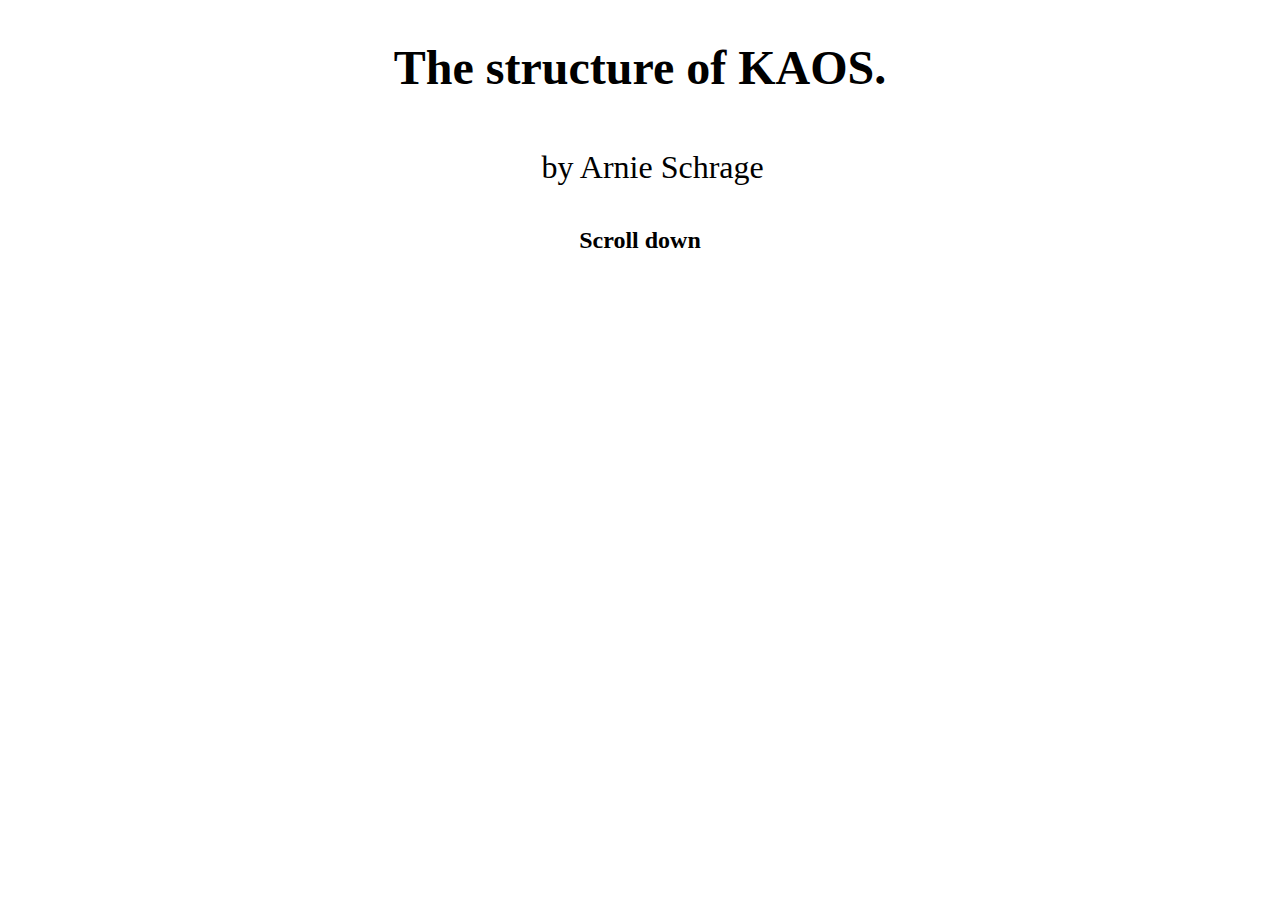
==== opdracht2/index.html @ d6445146 "Update opdracht 2" ====
<!DOCTYPE html>
<html lang="en">
  <head>
    <meta charset="UTF-8" />
    <meta name="viewport" content="width=device-width, initial-scale=1.0" />
    <link rel="stylesheet" href="css/style.css" />

    <title>Document</title>
  </head>

  <body class="scrollArea">
    <header class="top-title">
      <h1 class="title">The structure of <strong>KAOS.</strong></h1>
      <h1 class="sub">by Arnie Schrage</h1>
      <h2 class="scrollbtn">Scroll down</h2>
    </header>
    <!--     <main>
      <div class="controls">
        <div class="up">
          <img class="arrow-up" src="icons/arrow.png" alt="arrow" />
        </div>
        <div class="down">
          <img class="arrow-up" src="icons/arrow.png" alt="arrow" />
        </div>
      </div>
      <section class="portfolio-grid">
        <div class="p-item"></div>
        <div class="p-item"></div>
        <div class="p-item"></div>
        <div class="p-item"></div>
        <div class="p-item"></div>
        <div class="p-item" id="listItem"></div>
      </section>
    </main> -->
  </body>
  <script src="js/script.js"></script>
</html>
---- opdracht2/css/style.css ----
.smooth-up {
  -webkit-transition: -webkit-transform 1.8s ease-in-out;
  transition: -webkit-transform 1.8s ease-in-out;
  transition: transform 1.8s ease-in-out;
  transition: transform 1.8s ease-in-out, -webkit-transform 1.8s ease-in-out;
  -webkit-transform: translate3d(0, -100vh, 0);
          transform: translate3d(0, -100vh, 0);
}

.smooth-down {
  -webkit-transition: -webkit-transform 1.8s ease-in-out;
  transition: -webkit-transform 1.8s ease-in-out;
  transition: transform 1.8s ease-in-out;
  transition: transform 1.8s ease-in-out, -webkit-transform 1.8s ease-in-out;
  -webkit-transform: translate3d(0, 200vh, 0);
          transform: translate3d(0, 200vh, 0);
}

.up,
.down {
  width: 50px;
  height: 50px;
  background-color: #7a7a7a;
  padding: 5px;
  margin: 5px;
  border-radius: 5px;
  position: absolute;
}

.up {
  bottom: 65px;
  right: 0;
}

.down {
  -webkit-transform: scaleY(-1);
          transform: scaleY(-1);
  bottom: 0px;
  right: 0;
}

.controls {
  display: none;
}

img {
  -o-object-fit: contain;
     object-fit: contain;
  width: 50%;
  height: 50%;
  margin: auto;
  padding: 25%;
}

.top-title {
  font-family: palatino;
  display: -webkit-box;
  display: -ms-flexbox;
  display: flex;
  -ms-flex-wrap: nowrap;
      flex-wrap: nowrap;
  -webkit-box-orient: vertical;
  -webkit-box-direction: normal;
      -ms-flex-direction: column;
          flex-direction: column;
  -webkit-box-pack: center;
      -ms-flex-pack: center;
          justify-content: center;
  -webkit-box-align: center;
      -ms-flex-align: center;
          align-items: center;
  margin: 0 auto;
}

.title {
  font-size: 3rem;
}

.scrollArea {
  height: 100%;
  /*overflow: hidden;*/
}

.sub {
  font-weight: 100;
  padding-left: 2%;
}

.p-item {
  width: 30%;
  height: 300px;
  margin-bottom: 10px;
  background-color: gray;
}

.portfolio-grid {
  display: -webkit-box;
  display: -ms-flexbox;
  display: flex;
  -ms-flex-wrap: wrap;
      flex-wrap: wrap;
  -webkit-box-pack: space-evenly;
      -ms-flex-pack: space-evenly;
          justify-content: space-evenly;
}

.scrollbtn {
  -webkit-animation: shake-vertical 2.8s cubic-bezier(0.455, 0.03, 0.515, 0.955) infinite both;
  animation: shake-vertical 4.8s cubic-bezier(0.455, 0.03, 0.515, 0.955) infinite both;
}

.scrollbtn:hover {
  cursor: pointer;
}

/* ----------------------------------------------
 * Generated by Animista on 2020-3-11 21:24:16
 * Licensed under FreeBSD License.
 * See http://animista.net/license for more info. 
 * w: http://animista.net, t: @cssanimista
 * ---------------------------------------------- */
@-webkit-keyframes shake-vertical {
  0%,
  100% {
    -webkit-transform: translateY(0);
    transform: translateY(0);
  }
  10%,
  30%,
  50%,
  70% {
    -webkit-transform: translateY(-8px);
    transform: translateY(-8px);
  }
  20%,
  40%,
  60% {
    -webkit-transform: translateY(8px);
    transform: translateY(8px);
  }
  80% {
    -webkit-transform: translateY(6.4px);
    transform: translateY(6.4px);
  }
  90% {
    -webkit-transform: translateY(-6.4px);
    transform: translateY(-6.4px);
  }
}

@keyframes shake-vertical {
  0%,
  100% {
    -webkit-transform: translateY(0);
    transform: translateY(0);
  }
  10%,
  30%,
  50%,
  70% {
    -webkit-transform: translateY(-8px);
    transform: translateY(-8px);
  }
  20%,
  40%,
  60% {
    -webkit-transform: translateY(8px);
    transform: translateY(8px);
  }
  80% {
    -webkit-transform: translateY(6.4px);
    transform: translateY(6.4px);
  }
  90% {
    -webkit-transform: translateY(-6.4px);
    transform: translateY(-6.4px);
  }
}
/*# sourceMappingURL=style.css.map */
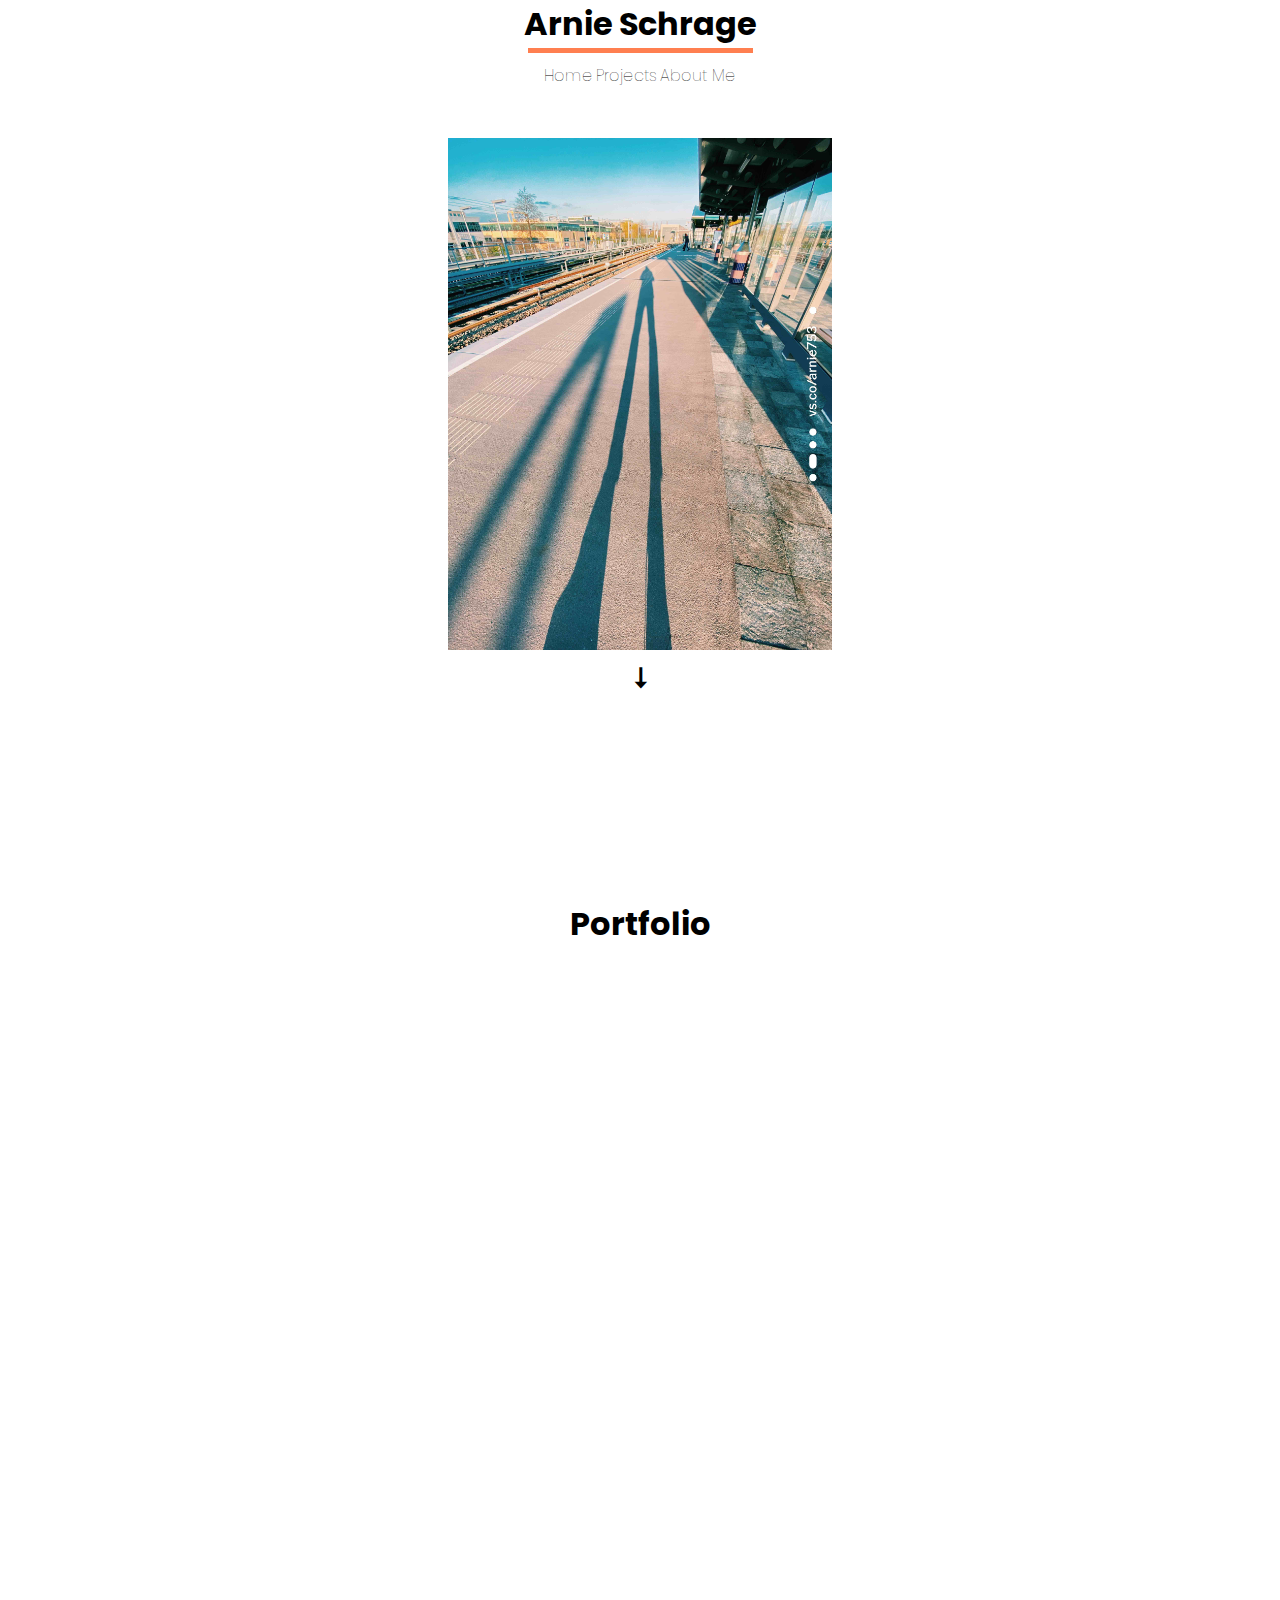
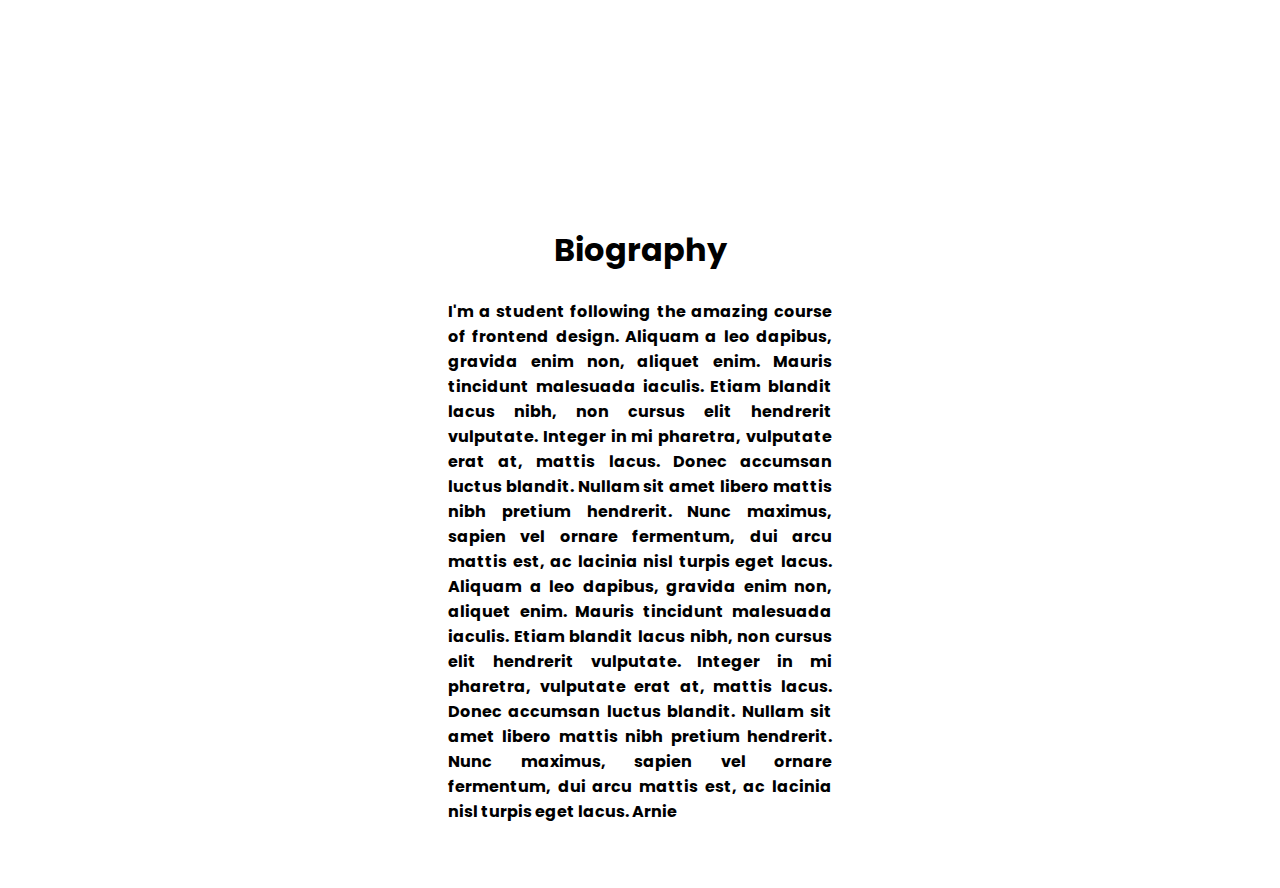
==== commit 5977ea98: "Opdracht 2 voltooid" ====
--- a/opdracht2/index.html
+++ b/opdracht2/index.html
@@ -3,35 +3,53 @@
   <head>
     <meta charset="UTF-8" />
     <meta name="viewport" content="width=device-width, initial-scale=1.0" />
+    <title>Arnie Schrage</title>
     <link rel="stylesheet" href="css/style.css" />
-
-    <title>Document</title>
+    <link
+      href="https://fonts.googleapis.com/css?family=Poppins&display=swap"
+      rel="stylesheet"
+    />
   </head>
 
-  <body class="scrollArea">
-    <header class="top-title">
-      <h1 class="title">The structure of <strong>KAOS.</strong></h1>
-      <h1 class="sub">by Arnie Schrage</h1>
-      <h2 class="scrollbtn">Scroll down</h2>
+  <body class="body-fixed">
+    <div class="frontpage">
+    <header>
+      <h1>Arnie Schrage</h1>
     </header>
-    <!--     <main>
-      <div class="controls">
-        <div class="up">
-          <img class="arrow-up" src="icons/arrow.png" alt="arrow" />
-        </div>
-        <div class="down">
-          <img class="arrow-up" src="icons/arrow.png" alt="arrow" />
-        </div>
+    <div class="separator"></div>
+    <nav>
+      <ul>
+        <li><a href="#1">Home</a></li>
+        <li><a href="#2">Projects</a></li>
+        <li><a href="#3">About Me</a></li>
+      </ul>
+    </nav>
+    <main>
+      <div class="imagecontainer">
+        <img
+          src="img/front-image.jpg"
+          alt="frontpage-image"
+          class="frontpage-image"
+        />
       </div>
-      <section class="portfolio-grid">
-        <div class="p-item"></div>
-        <div class="p-item"></div>
-        <div class="p-item"></div>
-        <div class="p-item"></div>
-        <div class="p-item"></div>
-        <div class="p-item" id="listItem"></div>
-      </section>
-    </main> -->
+    </main>
+    <div class="flexcontainer"><a href="#portfolio" class="more">⭣</a></div>
+  </div>
+   <div class="portfolio-section">
+    <h1 class="section-title">Portfolio</h1></a>
+    <section class="portfolio" id="portfolio">
+      <div class="portfolio-item okbye p1"></div>
+      <div class="portfolio-item okbye p2"></div>
+      <div class="portfolio-item okbye p3"></div>
+      <div class="portfolio-item okbye p4"></div>
+      <div class="portfolio-item okbye p5"></div>
+      <div class="portfolio-item okbye p6"></div>
+    </section>
+  </div>
+  <section class="bio">
+    <h1 class="bio-title">Biography</h1>
+    <p class="bio-text">I'm a student following the amazing course of frontend design. Aliquam a leo dapibus, gravida enim non, aliquet enim. Mauris tincidunt malesuada iaculis. Etiam blandit lacus nibh, non cursus elit hendrerit vulputate. Integer in mi pharetra, vulputate erat at, mattis lacus. Donec accumsan luctus blandit. Nullam sit amet libero mattis nibh pretium hendrerit. Nunc maximus, sapien vel ornare fermentum, dui arcu mattis est, ac lacinia nisl turpis eget lacus. Aliquam a leo dapibus, gravida enim non, aliquet enim. Mauris tincidunt malesuada iaculis. Etiam blandit lacus nibh, non cursus elit hendrerit vulputate. Integer in mi pharetra, vulputate erat at, mattis lacus. Donec accumsan luctus blandit. Nullam sit amet libero mattis nibh pretium hendrerit. Nunc maximus, sapien vel ornare fermentum, dui arcu mattis est, ac lacinia nisl turpis eget lacus. Arnie</p>
+  </section>
   </body>
   <script src="js/script.js"></script>
 </html>
--- a/opdracht2/css/style.css
+++ b/opdracht2/css/style.css
@@ -1,179 +1,221 @@
-.smooth-up {
-  -webkit-transition: -webkit-transform 1.8s ease-in-out;
-  transition: -webkit-transform 1.8s ease-in-out;
-  transition: transform 1.8s ease-in-out;
-  transition: transform 1.8s ease-in-out, -webkit-transform 1.8s ease-in-out;
-  -webkit-transform: translate3d(0, -100vh, 0);
-          transform: translate3d(0, -100vh, 0);
-}
-
-.smooth-down {
-  -webkit-transition: -webkit-transform 1.8s ease-in-out;
-  transition: -webkit-transform 1.8s ease-in-out;
-  transition: transform 1.8s ease-in-out;
-  transition: transform 1.8s ease-in-out, -webkit-transform 1.8s ease-in-out;
-  -webkit-transform: translate3d(0, 200vh, 0);
-          transform: translate3d(0, 200vh, 0);
-}
-
-.up,
-.down {
-  width: 50px;
-  height: 50px;
-  background-color: #7a7a7a;
-  padding: 5px;
-  margin: 5px;
-  border-radius: 5px;
-  position: absolute;
-}
-
-.up {
-  bottom: 65px;
-  right: 0;
-}
-
-.down {
-  -webkit-transform: scaleY(-1);
-          transform: scaleY(-1);
-  bottom: 0px;
-  right: 0;
-}
-
-.controls {
-  display: none;
-}
-
-img {
+* {
+  margin: 0;
+  padding: 0;
+  font-family: Poppins;
+  font-weight: bold;
+}
+
+html {
+  scroll-behavior: smooth;
+}
+
+.body-fixed {
+  height: 100%;
+  background-color: white;
+}
+
+.content-container {
+  width: 90vw;
+  margin: 0 auto;
+  display: -webkit-box;
+  display: -ms-flexbox;
+  display: flex;
+  -webkit-box-pack: center;
+      -ms-flex-pack: center;
+          justify-content: center;
+}
+
+header {
+  display: -webkit-box;
+  display: -ms-flexbox;
+  display: flex;
+  -webkit-box-pack: center;
+      -ms-flex-pack: center;
+          justify-content: center;
+}
+
+nav {
+  display: -webkit-box;
+  display: -ms-flexbox;
+  display: flex;
+  -webkit-box-pack: center;
+      -ms-flex-pack: center;
+          justify-content: center;
+  margin-top: 10px;
+}
+
+nav ul {
+  list-style-type: none;
+}
+
+nav ul li {
+  display: inline;
+}
+
+a {
+  text-decoration: none;
+  color: black;
+  font-weight: 100;
+}
+
+.separator {
+  width: 225px;
+  height: 5px;
+  background-color: coral;
+  margin: 0 auto;
+}
+
+main {
+  display: -webkit-box;
+  display: -ms-flexbox;
+  display: flex;
+  -webkit-box-pack: center;
+      -ms-flex-pack: center;
+          justify-content: center;
+}
+
+.imagecontainer {
   -o-object-fit: contain;
      object-fit: contain;
-  width: 50%;
-  height: 50%;
-  margin: auto;
-  padding: 25%;
-}
-
-.top-title {
-  font-family: palatino;
-  display: -webkit-box;
-  display: -ms-flexbox;
-  display: flex;
-  -ms-flex-wrap: nowrap;
-      flex-wrap: nowrap;
-  -webkit-box-orient: vertical;
-  -webkit-box-direction: normal;
-      -ms-flex-direction: column;
-          flex-direction: column;
-  -webkit-box-pack: center;
-      -ms-flex-pack: center;
-          justify-content: center;
+  margin-top: 50px;
+}
+
+.frontpage-image {
+  max-width: 30vw;
+  max-height: 80vh;
+}
+
+.more {
+  font-size: 28px;
+  font-weight: bold;
+}
+
+.portfolio {
+  display: -webkit-box;
+  display: -ms-flexbox;
+  display: flex;
   -webkit-box-align: center;
       -ms-flex-align: center;
           align-items: center;
-  margin: 0 auto;
-}
-
-.title {
-  font-size: 3rem;
-}
-
-.scrollArea {
-  height: 100%;
-  /*overflow: hidden;*/
-}
-
-.sub {
-  font-weight: 100;
-  padding-left: 2%;
-}
-
-.p-item {
-  width: 30%;
-  height: 300px;
-  margin-bottom: 10px;
-  background-color: gray;
-}
-
-.portfolio-grid {
-  display: -webkit-box;
-  display: -ms-flexbox;
-  display: flex;
+  -ms-flex-line-pack: space-evenly;
+      align-content: space-evenly;
   -ms-flex-wrap: wrap;
       flex-wrap: wrap;
-  -webkit-box-pack: space-evenly;
-      -ms-flex-pack: space-evenly;
-          justify-content: space-evenly;
-}
-
-.scrollbtn {
-  -webkit-animation: shake-vertical 2.8s cubic-bezier(0.455, 0.03, 0.515, 0.955) infinite both;
-  animation: shake-vertical 4.8s cubic-bezier(0.455, 0.03, 0.515, 0.955) infinite both;
-}
-
-.scrollbtn:hover {
-  cursor: pointer;
-}
-
-/* ----------------------------------------------
- * Generated by Animista on 2020-3-11 21:24:16
- * Licensed under FreeBSD License.
- * See http://animista.net/license for more info. 
- * w: http://animista.net, t: @cssanimista
- * ---------------------------------------------- */
-@-webkit-keyframes shake-vertical {
-  0%,
-  100% {
-    -webkit-transform: translateY(0);
-    transform: translateY(0);
-  }
-  10%,
-  30%,
-  50%,
-  70% {
-    -webkit-transform: translateY(-8px);
-    transform: translateY(-8px);
-  }
-  20%,
-  40%,
-  60% {
-    -webkit-transform: translateY(8px);
-    transform: translateY(8px);
-  }
-  80% {
-    -webkit-transform: translateY(6.4px);
-    transform: translateY(6.4px);
-  }
-  90% {
-    -webkit-transform: translateY(-6.4px);
-    transform: translateY(-6.4px);
-  }
-}
-
-@keyframes shake-vertical {
-  0%,
-  100% {
-    -webkit-transform: translateY(0);
-    transform: translateY(0);
-  }
-  10%,
-  30%,
-  50%,
-  70% {
-    -webkit-transform: translateY(-8px);
-    transform: translateY(-8px);
-  }
-  20%,
-  40%,
-  60% {
-    -webkit-transform: translateY(8px);
-    transform: translateY(8px);
-  }
-  80% {
-    -webkit-transform: translateY(6.4px);
-    transform: translateY(6.4px);
-  }
-  90% {
-    -webkit-transform: translateY(-6.4px);
-    transform: translateY(-6.4px);
-  }
+  -webkit-box-pack: center;
+      -ms-flex-pack: center;
+          justify-content: center;
+  height: 90vh;
+}
+
+.portfolio-section {
+  height: 100vh;
+}
+
+.portfolio-item {
+  background-color: orangered;
+  height: 20rem;
+  width: 30%;
+  min-width: 300px;
+  margin: 1%;
+  -webkit-transform: scale(1);
+          transform: scale(1);
+  -webkit-transition: 0.5s ease-out;
+  transition: 0.5s ease-out;
+}
+
+.portfolio-item:hover {
+  -webkit-transform: scale(1.1);
+          transform: scale(1.1);
+  -webkit-transition: 0.5s ease-in;
+  transition: 0.5s ease-in;
+}
+
+.section-title {
+  display: -webkit-box;
+  display: -ms-flexbox;
+  display: flex;
+  -webkit-box-pack: center;
+      -ms-flex-pack: center;
+          justify-content: center;
+}
+
+.flexcontainer {
+  display: -webkit-box;
+  display: -ms-flexbox;
+  display: flex;
+  -webkit-box-pack: center;
+      -ms-flex-pack: center;
+          justify-content: center;
+}
+
+.frontpage {
+  height: 100vh;
+}
+
+.appear {
+  -webkit-transition: ease-in 2s;
+  transition: ease-in 2s;
+  -webkit-transform: scale(1);
+  transform: scale(1);
+}
+
+.okbye {
+  -webkit-transition: ease-in-out 2s;
+  transition: ease-in-out 2s;
+  -webkit-transform: scale(0);
+  transform: scale(0);
+}
+
+.p1 {
+  background-image: url(../img/1.jpeg);
+  background-size: cover;
+}
+
+.p2 {
+  background-image: url(../img/2.jpeg);
+  background-size: cover;
+}
+
+.p3 {
+  background-image: url(../img/3.jpeg);
+  background-size: cover;
+}
+
+.p4 {
+  background-image: url(../img/4.jpeg);
+  background-size: cover;
+}
+
+.p5 {
+  background-image: url(../img/5.jpeg);
+  background-size: cover;
+}
+
+.p6 {
+  background-image: url(../img/6.jpeg);
+  background-size: cover;
+}
+
+.bio {
+  display: -webkit-box;
+  display: -ms-flexbox;
+  display: flex;
+  -ms-flex-wrap: wrap;
+      flex-wrap: wrap;
+  -webkit-box-pack: center;
+      -ms-flex-pack: center;
+          justify-content: center;
+  margin-bottom: 5%;
+}
+
+.bio-title {
+  width: 100%;
+  text-align: center;
+  margin: 2%;
+}
+
+.bio-text {
+  width: 30%;
+  text-align: justify;
 }
 /*# sourceMappingURL=style.css.map */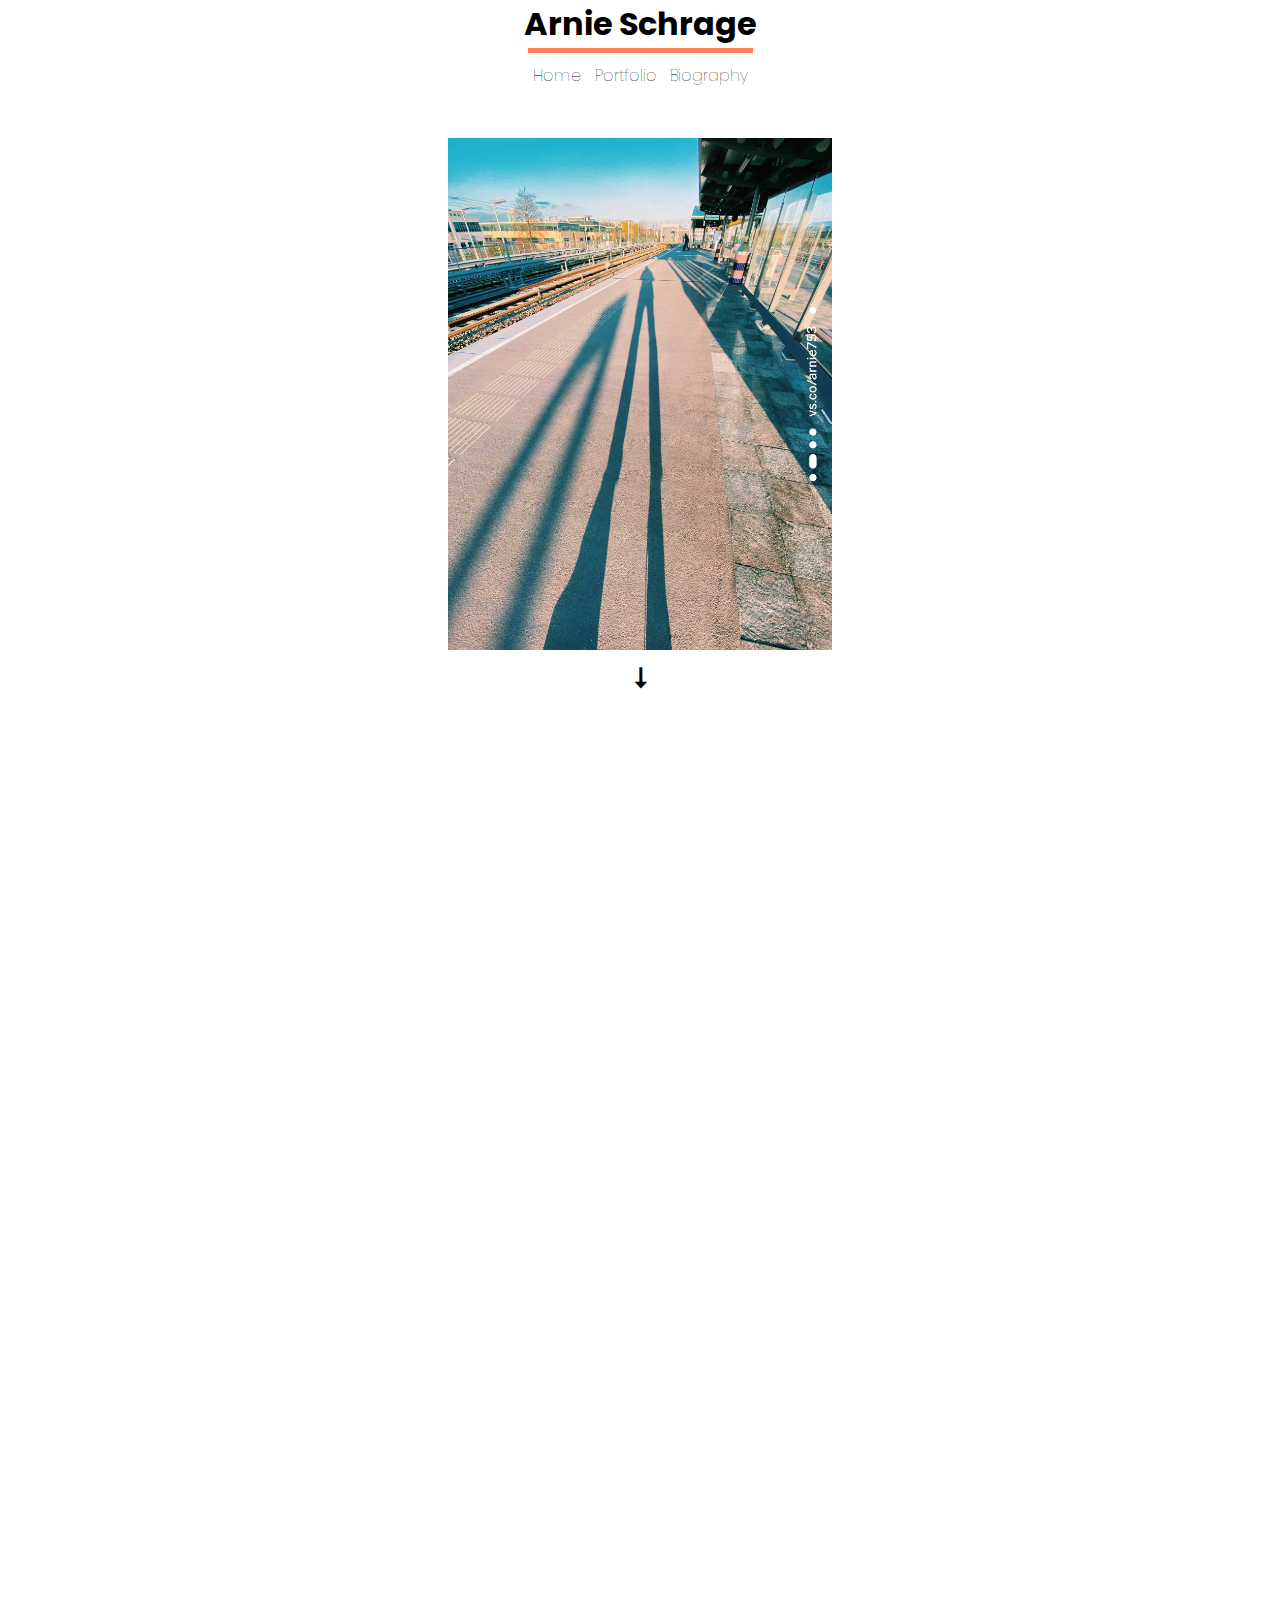
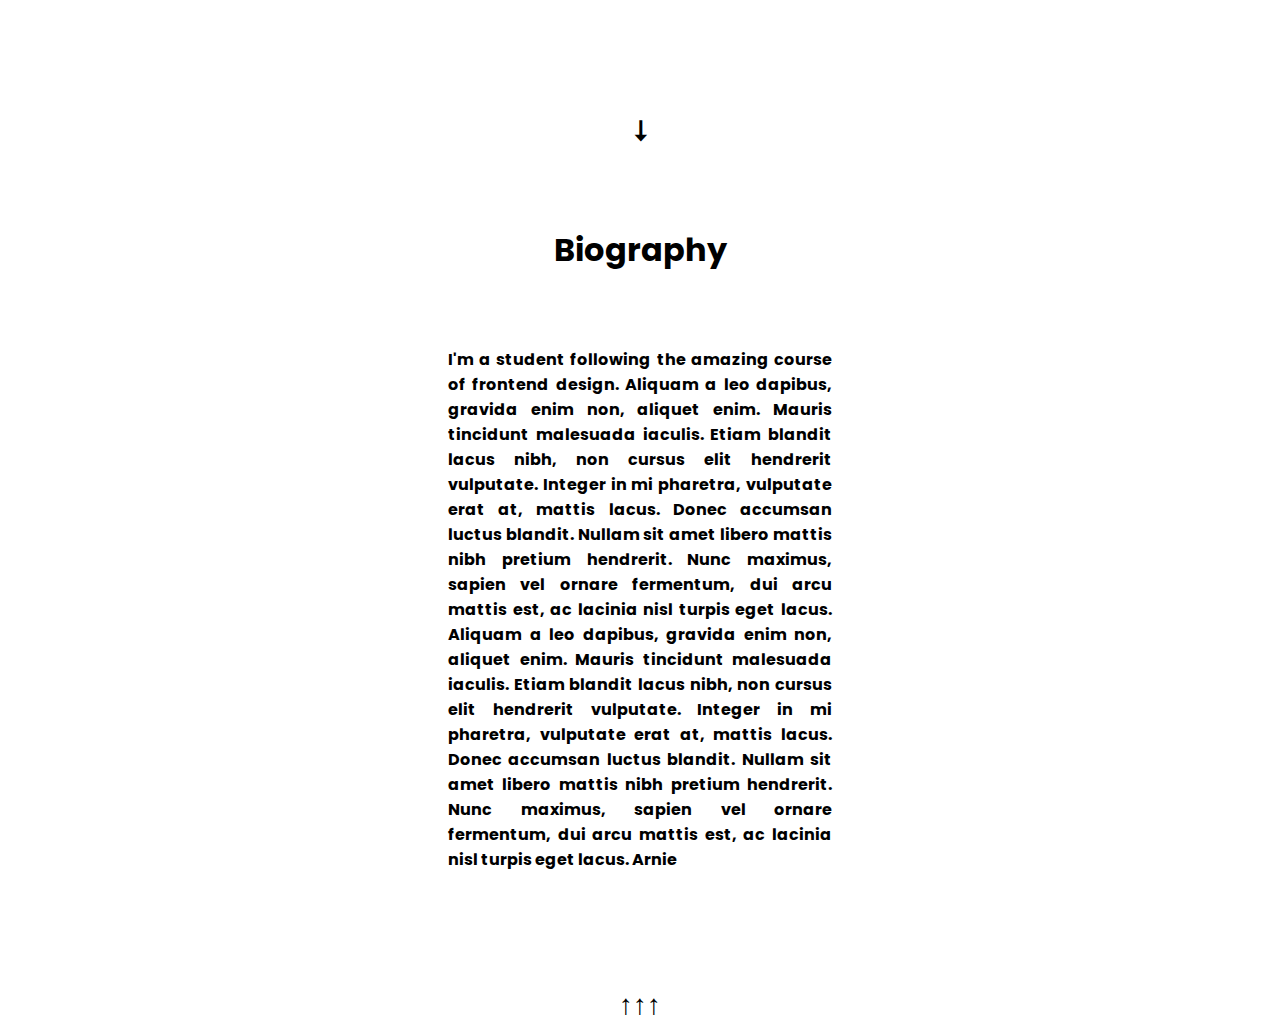
==== commit 066e8b1c: "uupdate" ====
--- a/opdracht2/index.html
+++ b/opdracht2/index.html
@@ -14,14 +14,14 @@
   <body class="body-fixed">
     <div class="frontpage">
     <header>
-      <h1>Arnie Schrage</h1>
+      <h1 id="home">Arnie Schrage</h1>
     </header>
     <div class="separator"></div>
     <nav>
       <ul>
-        <li><a href="#1">Home</a></li>
-        <li><a href="#2">Projects</a></li>
-        <li><a href="#3">About Me</a></li>
+        <li><a href="#home">Home</a></li>
+        <li><a href="#portfolio">Portfolio</a></li>
+        <li><a href="#biography">Biography</a></li>
       </ul>
     </nav>
     <main>
@@ -30,13 +30,14 @@
           src="img/front-image.jpg"
           alt="frontpage-image"
           class="frontpage-image"
+          
         />
       </div>
     </main>
     <div class="flexcontainer"><a href="#portfolio" class="more">⭣</a></div>
   </div>
    <div class="portfolio-section">
-    <h1 class="section-title">Portfolio</h1></a>
+    <h1 class="section-title"></h1></a>
     <section class="portfolio" id="portfolio">
       <div class="portfolio-item okbye p1"></div>
       <div class="portfolio-item okbye p2"></div>
@@ -45,11 +46,13 @@
       <div class="portfolio-item okbye p5"></div>
       <div class="portfolio-item okbye p6"></div>
     </section>
+    <div class="flexcontainer"><a href="#bio" class="more">⭣</a></div>
   </div>
-  <section class="bio">
+  <section id="bio"class="bio">
     <h1 class="bio-title">Biography</h1>
     <p class="bio-text">I'm a student following the amazing course of frontend design. Aliquam a leo dapibus, gravida enim non, aliquet enim. Mauris tincidunt malesuada iaculis. Etiam blandit lacus nibh, non cursus elit hendrerit vulputate. Integer in mi pharetra, vulputate erat at, mattis lacus. Donec accumsan luctus blandit. Nullam sit amet libero mattis nibh pretium hendrerit. Nunc maximus, sapien vel ornare fermentum, dui arcu mattis est, ac lacinia nisl turpis eget lacus. Aliquam a leo dapibus, gravida enim non, aliquet enim. Mauris tincidunt malesuada iaculis. Etiam blandit lacus nibh, non cursus elit hendrerit vulputate. Integer in mi pharetra, vulputate erat at, mattis lacus. Donec accumsan luctus blandit. Nullam sit amet libero mattis nibh pretium hendrerit. Nunc maximus, sapien vel ornare fermentum, dui arcu mattis est, ac lacinia nisl turpis eget lacus. Arnie</p>
   </section>
+  <div class="flexcontainer"><a href="#home" class="more">↑↑↑</a></div>
   </body>
   <script src="js/script.js"></script>
 </html>
--- a/opdracht2/css/style.css
+++ b/opdracht2/css/style.css
@@ -50,6 +50,7 @@
 
 nav ul li {
   display: inline;
+  margin: 5px;
 }
 
 a {
@@ -88,6 +89,7 @@
 .more {
   font-size: 28px;
   font-weight: bold;
+  margin: 0 auto;
 }
 
 .portfolio {
@@ -153,8 +155,8 @@
 }
 
 .appear {
-  -webkit-transition: ease-in 2s;
-  transition: ease-in 2s;
+  -webkit-transition: ease-in 0.5s;
+  transition: ease-in 0.5s;
   -webkit-transform: scale(1);
   transform: scale(1);
 }
@@ -206,6 +208,7 @@
       -ms-flex-pack: center;
           justify-content: center;
   margin-bottom: 5%;
+  height: 80vh;
 }
 
 .bio-title {
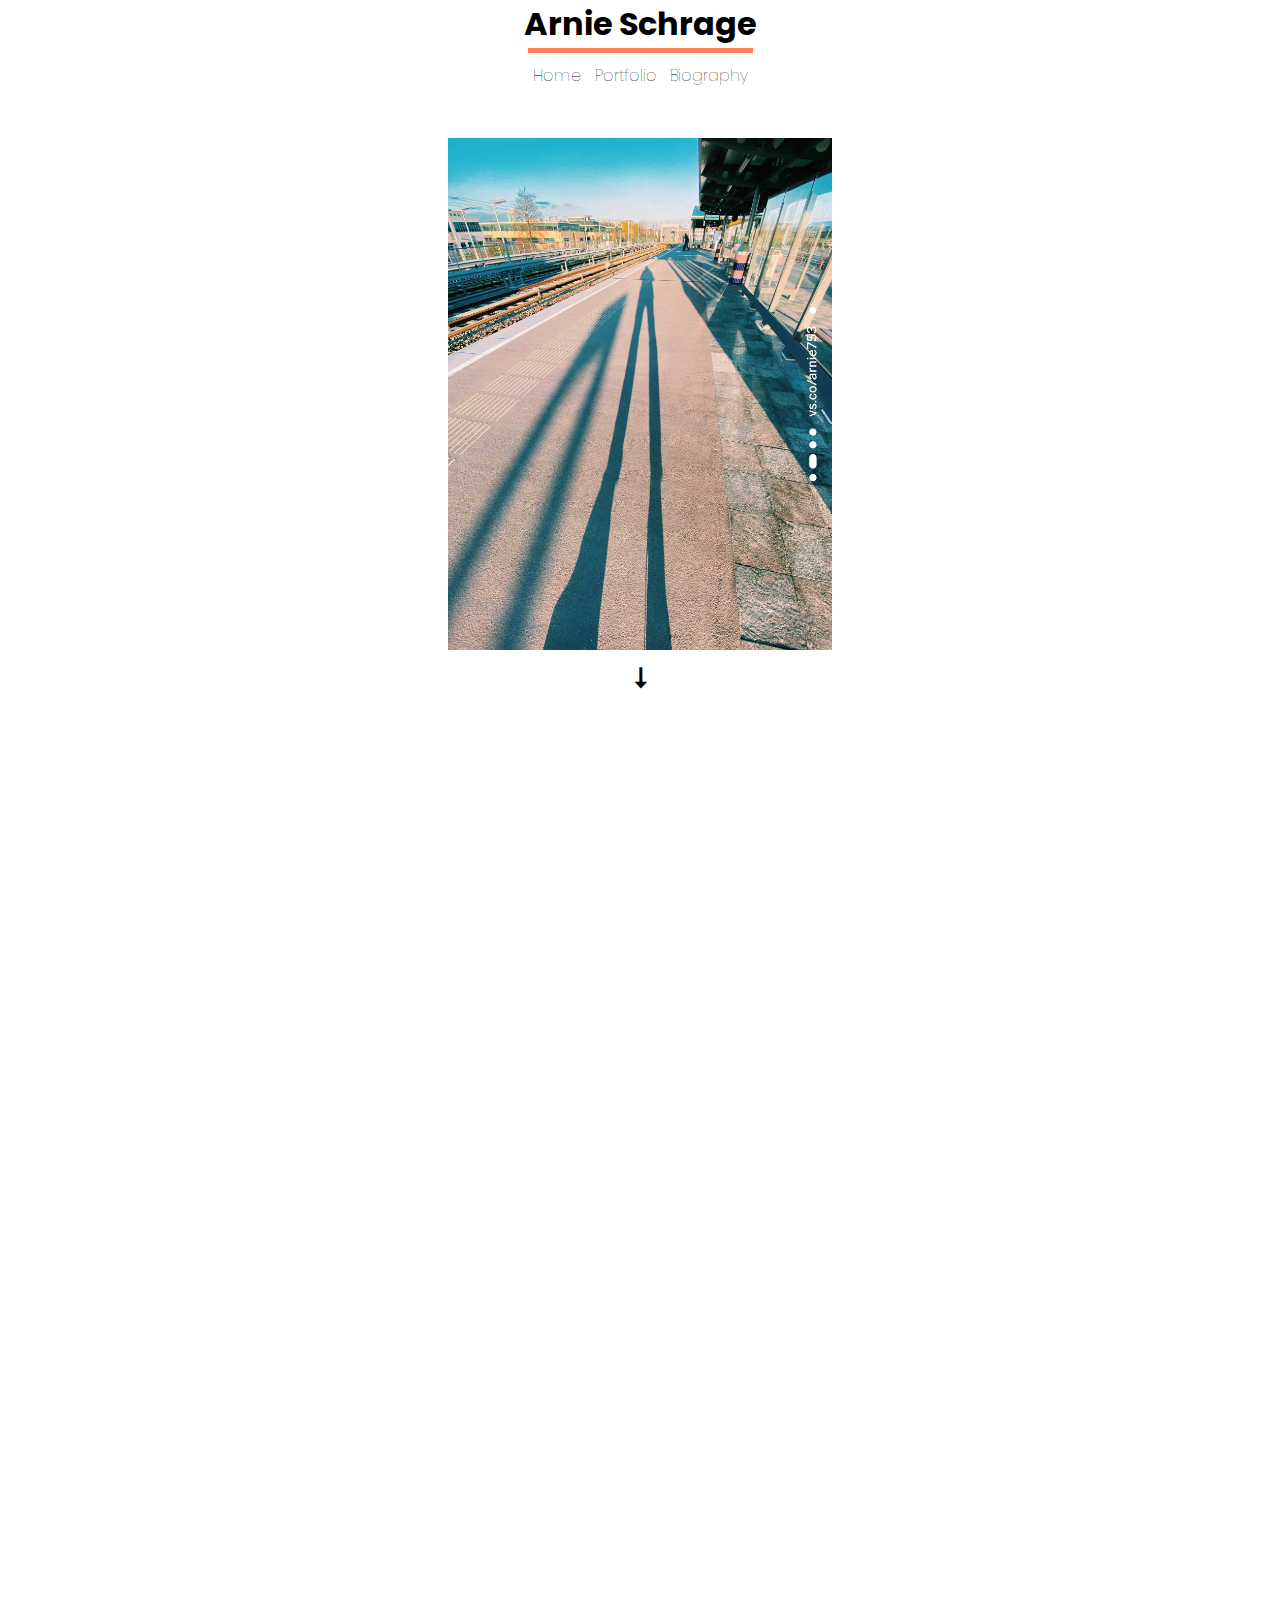
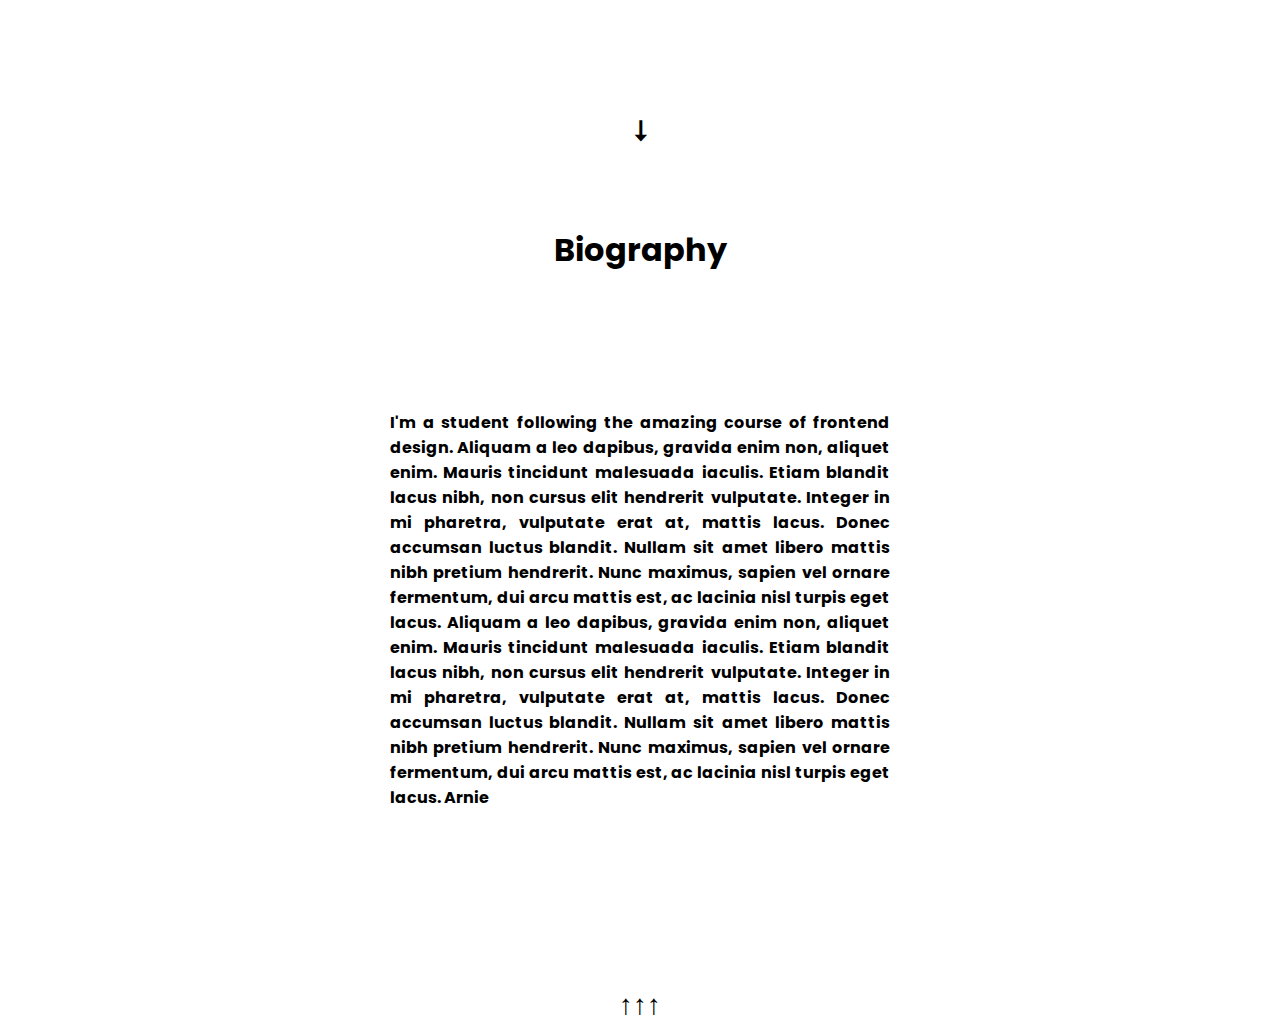
==== commit 8c89eb57: "Final" ====
--- a/opdracht2/index.html
+++ b/opdracht2/index.html
@@ -21,7 +21,7 @@
       <ul>
         <li><a href="#home">Home</a></li>
         <li><a href="#portfolio">Portfolio</a></li>
-        <li><a href="#biography">Biography</a></li>
+        <li><a href="#bio">Biography</a></li>
       </ul>
     </nav>
     <main>
--- a/opdracht2/css/style.css
+++ b/opdracht2/css/style.css
@@ -219,6 +219,7 @@
 
 .bio-text {
   width: 30%;
+  min-width: 500px;
   text-align: justify;
 }
 /*# sourceMappingURL=style.css.map */